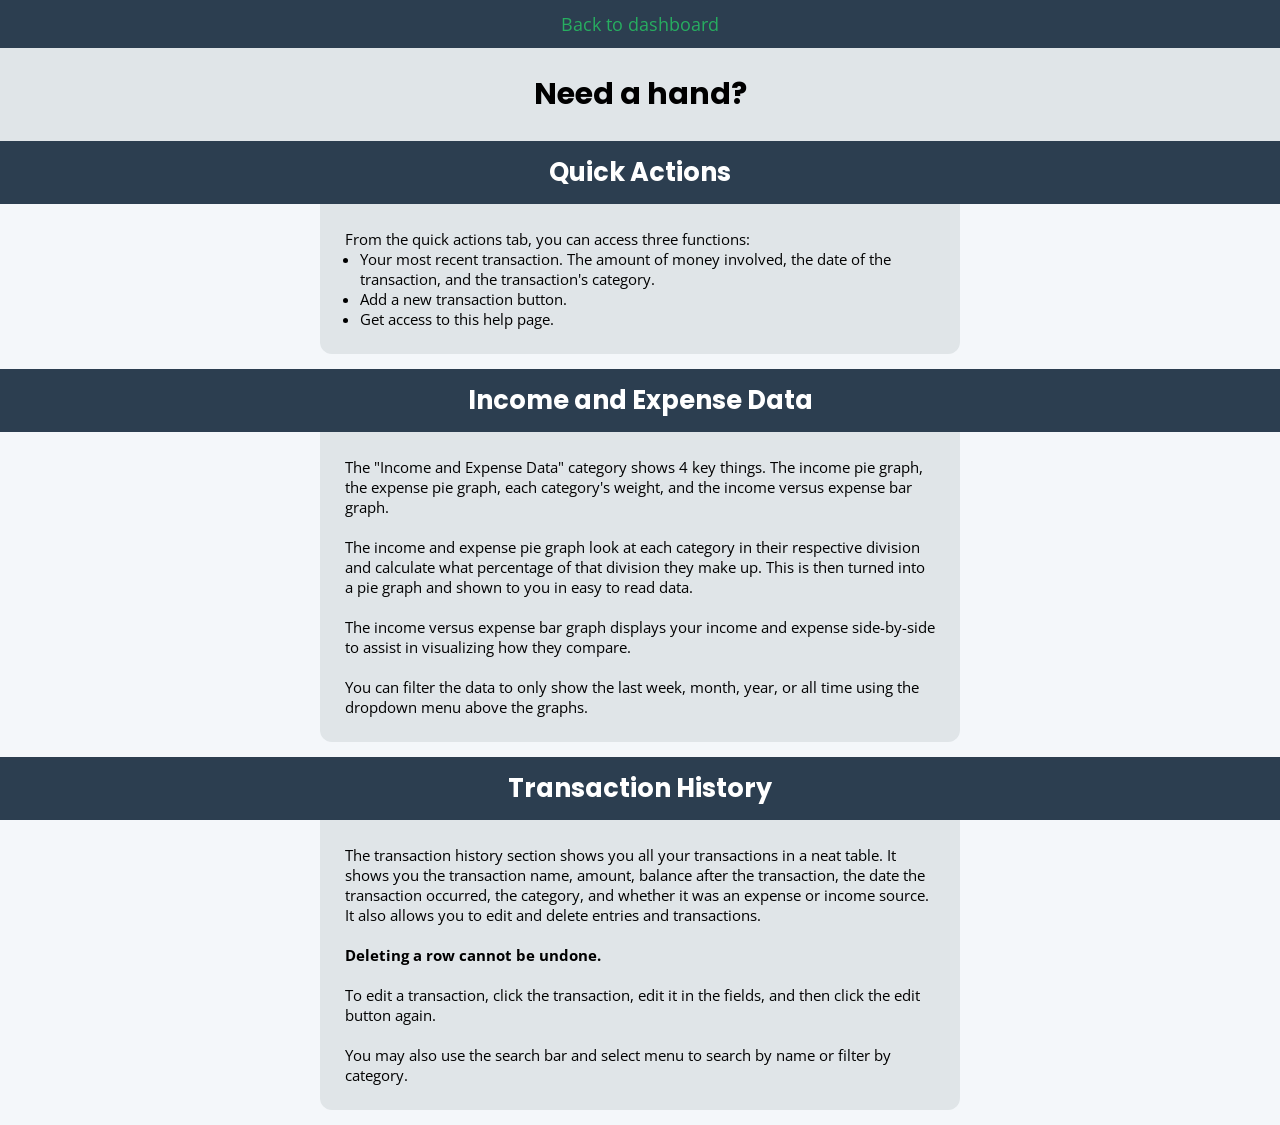
==== app/views/help.html @ 4b31a8d7 "Help page :)" ====
<!DOCTYPE html>
<html lang="en">
    <head>
        <meta charset="UTF-8">
        <meta name="viewport" content="width=device-width, initial-scale=1.0">
        <title>Help Page</title>
        <link rel="stylesheet" href="./help.css">
    </head>
    <body>
        <nav>
            <a href="index.html">Back to dashboard</a>
        </nav>
        <h1>Need a hand?</h1>

        <!-- Quick Actions -->
        <h2>Quick Actions</h2>
        <div class="container">
            <p>From the quick actions tab, you can access three functions:</p>
            <ul>
                <li>Your most recent transaction. The amount of money involved, the date of the transaction, and the transaction's category.</li>
                <li>Add a new transaction button.</li>
                <li>Get access to this help page.</li>
            </ul>
        </div>

        <!-- Income and Expense Data -->
        <h2>Income and Expense Data</h2>
        <div class="container">
            <p>The "Income and Expense Data" category shows 4 key things. The income pie graph, the expense pie graph, each category's weight, and the income versus expense bar graph.</p>
            <br>
            <p>The income and expense pie graph look at each category in their respective division and calculate what percentage of that division they make up. This is then turned into a pie graph and shown to you in easy to read data.</p>
            <br>
            <p>The income versus expense bar graph displays your income and expense side-by-side to assist in visualizing how they compare.</p>
            <br>

            <p>You can filter the data to only show the last week, month, year, or all time using the dropdown menu above the graphs.</p>
        </div>

        <!-- Transaction History -->
        <h2>Transaction History</h2>
        <div class="container">
            <p>The transaction history section shows you all your transactions in a neat table. It shows you the transaction name, amount, balance after the transaction, the date the transaction occurred, the category, and whether it was an expense or income source. It also allows you to edit and delete entries and transactions.</p>
            <br>
            <p><b>Deleting a row cannot be undone.</b></p>
            <br>
            <p>To edit a transaction, click the transaction, edit it in the fields, and then click the edit button again.</p>
            <br>
            <p>You may also use the search bar and select menu to search by name or filter by category.</p>
        </div>
    </body>
</html>
---- app/views/help.css ----
@import url('https://fonts.googleapis.com/css2?family=Fira+Code:wght@300..700&family=Open+Sans:ital,wght@0,300..800;1,300..800&family=Poppins:ital,wght@0,100;0,200;0,300;0,400;0,500;0,600;0,700;0,800;0,900;1,100;1,200;1,300;1,400;1,500;1,600;1,700;1,800;1,900&display=swap');

:root {
    --light-background: #F4F7FA;
    --element-background: #E0E5E8;
    --dark-background: #2C3E50;
    --accent-color: #27AE60;
    --header-color: #1F2A44;
    --text-color: #000000;
    --header-font: Poppins, Helvetica, sans-serif;
    --body-font: "Open Sans", Verdana, sans-serif;
    --financial-font: "Fira Code", monospace;
}

/* Default global values */
* {
    margin: 0;
    padding: 0;
    box-sizing: border-box;
    user-select: none;
    -webkit-user-drag: none;
}
body {
    background-color: var(--light-background);
    color: var(--text-color);
    font-family: var(--body-font);
    font-size: 15px;
}

/* Set the scrollbar */
body::-webkit-scrollbar {
    width: 0.5em;
}
body::-webkit-scrollbar-track {
    background-color: var(--element-background);
}
body::-webkit-scrollbar-thumb {
    background-color: var(--dark-background);
    opacity: 0.9;
    outline: none;
    border: none;
}

/* Set fonts */
h1, h2, h3, h4, h5, h6 {
    font-family: var(--header-font);
    color: var(--header-color)
}
.money {
    font-family: var(--financial-font);
}

.hidden {
    display: none;
}

/* Navbar */
nav {
    position: sticky;
    z-index: 99;
    top: 0;
    background-color: var(--dark-background);
    width: 100%;
    padding: 12px;
    display: flex;
    justify-content: space-evenly;
}
nav a, nav a:visited {
    color: var(--accent-color);
    text-decoration: none;
    font-size: 1.2em;
}
nav a:hover {
    color: #21884c;
    text-decoration: underline;
}

h1 {
    text-align: center;
    background-color: var(--element-background);
    color: var(--text-color);
    padding: 24px;
    font-size: 2em;
}
h2, h3 {
    text-align: center;
    background-color: var(--dark-background);
    color: white;
    padding: 12px;
    font-size: 1.7em;
}

h3 { 
    font-size: 1.5rem; 
    margin: 25px -25px;
    margin-bottom: 0;
}

.container {
    background-color: var(--element-background);
    padding: 25px;
    width: max-content;
    max-width: 50%;
    margin: 0 auto;
    margin-bottom: 15px;
    border-radius: 0 0 12px 12px;
}
.container ul {
    margin-left: 1em;
}

@media (max-width: 786px) {
    .container {
        max-width: 100%;
    }
}
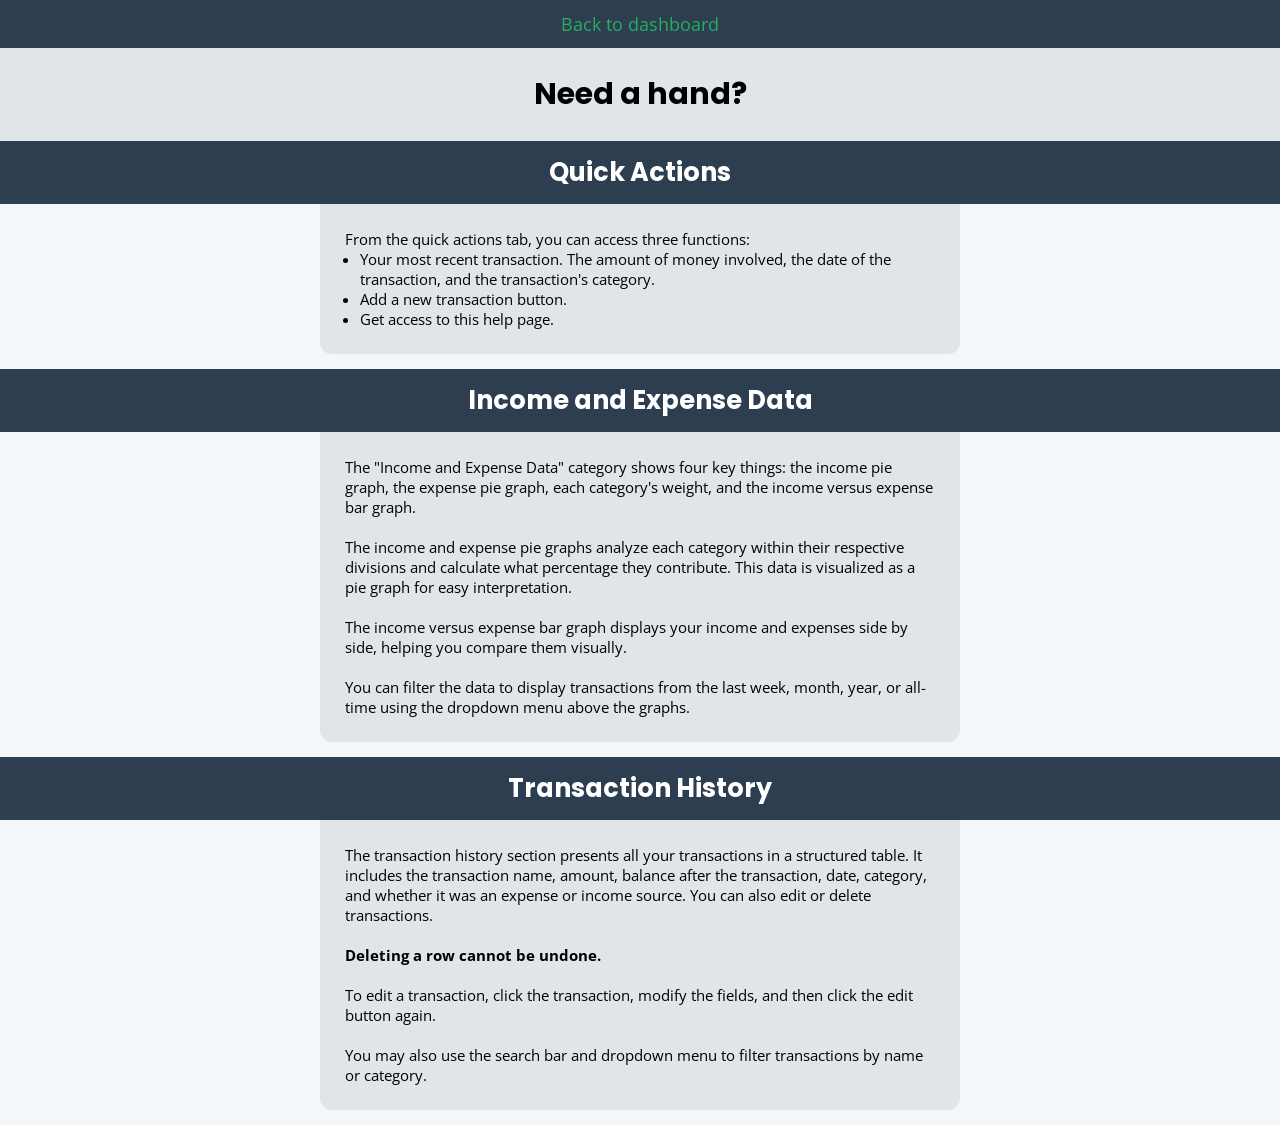
==== commit c80b949f: "Comments and transaction report" ====
--- a/app/views/help.html
+++ b/app/views/help.html
@@ -4,15 +4,18 @@
         <meta charset="UTF-8">
         <meta name="viewport" content="width=device-width, initial-scale=1.0">
         <title>Help Page</title>
-        <link rel="stylesheet" href="./help.css">
+        <link rel="stylesheet" href="./help.css"> <!-- Link to external CSS file -->
     </head>
     <body>
+        <!-- Navigation bar for easy access to the dashboard -->
         <nav>
             <a href="index.html">Back to dashboard</a>
         </nav>
+
+        <!-- Main heading for the help page -->
         <h1>Need a hand?</h1>
 
-        <!-- Quick Actions -->
+        <!-- Quick Actions Section -->
         <h2>Quick Actions</h2>
         <div class="container">
             <p>From the quick actions tab, you can access three functions:</p>
@@ -23,29 +26,28 @@
             </ul>
         </div>
 
-        <!-- Income and Expense Data -->
+        <!-- Income and Expense Data Section -->
         <h2>Income and Expense Data</h2>
         <div class="container">
-            <p>The "Income and Expense Data" category shows 4 key things. The income pie graph, the expense pie graph, each category's weight, and the income versus expense bar graph.</p>
+            <p>The "Income and Expense Data" category shows four key things: the income pie graph, the expense pie graph, each category's weight, and the income versus expense bar graph.</p>
             <br>
-            <p>The income and expense pie graph look at each category in their respective division and calculate what percentage of that division they make up. This is then turned into a pie graph and shown to you in easy to read data.</p>
+            <p>The income and expense pie graphs analyze each category within their respective divisions and calculate what percentage they contribute. This data is visualized as a pie graph for easy interpretation.</p>
             <br>
-            <p>The income versus expense bar graph displays your income and expense side-by-side to assist in visualizing how they compare.</p>
+            <p>The income versus expense bar graph displays your income and expenses side by side, helping you compare them visually.</p>
             <br>
-
-            <p>You can filter the data to only show the last week, month, year, or all time using the dropdown menu above the graphs.</p>
+            <p>You can filter the data to display transactions from the last week, month, year, or all-time using the dropdown menu above the graphs.</p>
         </div>
 
-        <!-- Transaction History -->
+        <!-- Transaction History Section -->
         <h2>Transaction History</h2>
         <div class="container">
-            <p>The transaction history section shows you all your transactions in a neat table. It shows you the transaction name, amount, balance after the transaction, the date the transaction occurred, the category, and whether it was an expense or income source. It also allows you to edit and delete entries and transactions.</p>
+            <p>The transaction history section presents all your transactions in a structured table. It includes the transaction name, amount, balance after the transaction, date, category, and whether it was an expense or income source. You can also edit or delete transactions.</p>
             <br>
             <p><b>Deleting a row cannot be undone.</b></p>
             <br>
-            <p>To edit a transaction, click the transaction, edit it in the fields, and then click the edit button again.</p>
+            <p>To edit a transaction, click the transaction, modify the fields, and then click the edit button again.</p>
             <br>
-            <p>You may also use the search bar and select menu to search by name or filter by category.</p>
+            <p>You may also use the search bar and dropdown menu to filter transactions by name or category.</p>
         </div>
     </body>
 </html>
--- a/app/views/help.css
+++ b/app/views/help.css
@@ -1,116 +1,127 @@
 @import url('https://fonts.googleapis.com/css2?family=Fira+Code:wght@300..700&family=Open+Sans:ital,wght@0,300..800;1,300..800&family=Poppins:ital,wght@0,100;0,200;0,300;0,400;0,500;0,600;0,700;0,800;0,900;1,100;1,200;1,300;1,400;1,500;1,600;1,700;1,800;1,900&display=swap');
 
+/* Import fonts from Google Fonts for consistent styling across different platforms */
+
 :root {
-    --light-background: #F4F7FA;
-    --element-background: #E0E5E8;
-    --dark-background: #2C3E50;
-    --accent-color: #27AE60;
-    --header-color: #1F2A44;
-    --text-color: #000000;
-    --header-font: Poppins, Helvetica, sans-serif;
-    --body-font: "Open Sans", Verdana, sans-serif;
-    --financial-font: "Fira Code", monospace;
+    --light-background: #F4F7FA; /* Light mode background */
+    --element-background: #E0E5E8; /* Background for UI elements */
+    --dark-background: #2C3E50; /* Dark mode background */
+    --accent-color: #27AE60; /* Green accent color for highlights */
+    --header-color: #1F2A44; /* Header text color */
+    --text-color: #000000; /* Default text color */
+    --header-font: Poppins, Helvetica, sans-serif; /* Font for headings */
+    --body-font: "Open Sans", Verdana, sans-serif; /* Font for body text */
+    --financial-font: "Fira Code", monospace; /* Monospace font for financial data */
 }
 
-/* Default global values */
+/* Reset default margin, padding, and box-sizing for a consistent layout */
 * {
     margin: 0;
     padding: 0;
     box-sizing: border-box;
-    user-select: none;
-    -webkit-user-drag: none;
-}
-body {
-    background-color: var(--light-background);
-    color: var(--text-color);
-    font-family: var(--body-font);
-    font-size: 15px;
+    user-select: none; /* Prevents text selection */
+    -webkit-user-drag: none; /* Prevents elements from being dragged */
 }
 
-/* Set the scrollbar */
+body {
+    background-color: var(--light-background); /* Sets the background color */
+    color: var(--text-color); /* Default text color */
+    font-family: var(--body-font); /* Sets default font */
+    font-size: 15px; /* Default font size */
+}
+
+/* Custom scrollbar styles */
 body::-webkit-scrollbar {
-    width: 0.5em;
+    width: 0.5em; /* Sets the scrollbar width */
 }
 body::-webkit-scrollbar-track {
-    background-color: var(--element-background);
+    background-color: var(--element-background); /* Sets the scrollbar track color */
 }
 body::-webkit-scrollbar-thumb {
-    background-color: var(--dark-background);
-    opacity: 0.9;
+    background-color: var(--dark-background); /* Sets the scrollbar thumb color */
+    opacity: 0.9; /* Adjusts opacity for visibility */
     outline: none;
     border: none;
 }
 
-/* Set fonts */
+/* Set fonts and colors for headings */
 h1, h2, h3, h4, h5, h6 {
-    font-family: var(--header-font);
-    color: var(--header-color)
+    font-family: var(--header-font); /* Uses the defined header font */
+    color: var(--header-color); /* Uses the header color */
 }
+
 .money {
-    font-family: var(--financial-font);
+    font-family: var(--financial-font); /* Ensures financial numbers are displayed in monospace */
 }
 
 .hidden {
-    display: none;
+    display: none; /* Utility class to hide elements */
 }
 
-/* Navbar */
+/* Navbar styling */
 nav {
-    position: sticky;
-    z-index: 99;
+    position: sticky; /* Makes the navbar stay at the top */
+    z-index: 99; /* Ensures it stays above other elements */
     top: 0;
-    background-color: var(--dark-background);
+    background-color: var(--dark-background); /* Dark theme for contrast */
     width: 100%;
     padding: 12px;
     display: flex;
-    justify-content: space-evenly;
+    justify-content: space-evenly; /* Ensures evenly spaced items */
 }
+
 nav a, nav a:visited {
-    color: var(--accent-color);
+    color: var(--accent-color); /* Ensures consistent link color */
     text-decoration: none;
     font-size: 1.2em;
 }
+
 nav a:hover {
-    color: #21884c;
+    color: #21884c; /* Slightly darker green on hover */
     text-decoration: underline;
 }
 
+/* Header styles */
 h1 {
-    text-align: center;
-    background-color: var(--element-background);
-    color: var(--text-color);
+    text-align: center; /* Centers the heading */
+    background-color: var(--element-background); /* Light background for contrast */
+    color: var(--text-color); /* Default text color */
     padding: 24px;
-    font-size: 2em;
+    font-size: 2em; /* Larger font size for emphasis */
 }
+
 h2, h3 {
-    text-align: center;
-    background-color: var(--dark-background);
+    text-align: center; /* Centers the text */
+    background-color: var(--dark-background); /* Dark theme */
     color: white;
     padding: 12px;
     font-size: 1.7em;
 }
 
 h3 { 
-    font-size: 1.5rem; 
-    margin: 25px -25px;
+    font-size: 1.5rem; /* Slightly smaller than h2 */
+    margin: 25px -25px; /* Adjusts margins for spacing */
     margin-bottom: 0;
 }
 
+/* Container styles */
 .container {
-    background-color: var(--element-background);
+    background-color: var(--element-background); /* Light background */
     padding: 25px;
     width: max-content;
-    max-width: 50%;
+    max-width: 50%; /* Restricts container width */
     margin: 0 auto;
     margin-bottom: 15px;
-    border-radius: 0 0 12px 12px;
-}
-.container ul {
-    margin-left: 1em;
+    border-radius: 0 0 12px 12px; /* Rounded corners for a smooth look */
 }
 
+.container ul {
+    margin-left: 1em; /* Adds indentation to lists */
+}
+
+/* Responsive design adjustments */
 @media (max-width: 786px) {
     .container {
-        max-width: 100%;
+        max-width: 100%; /* Expands container to full width on smaller screens */
     }
 }
